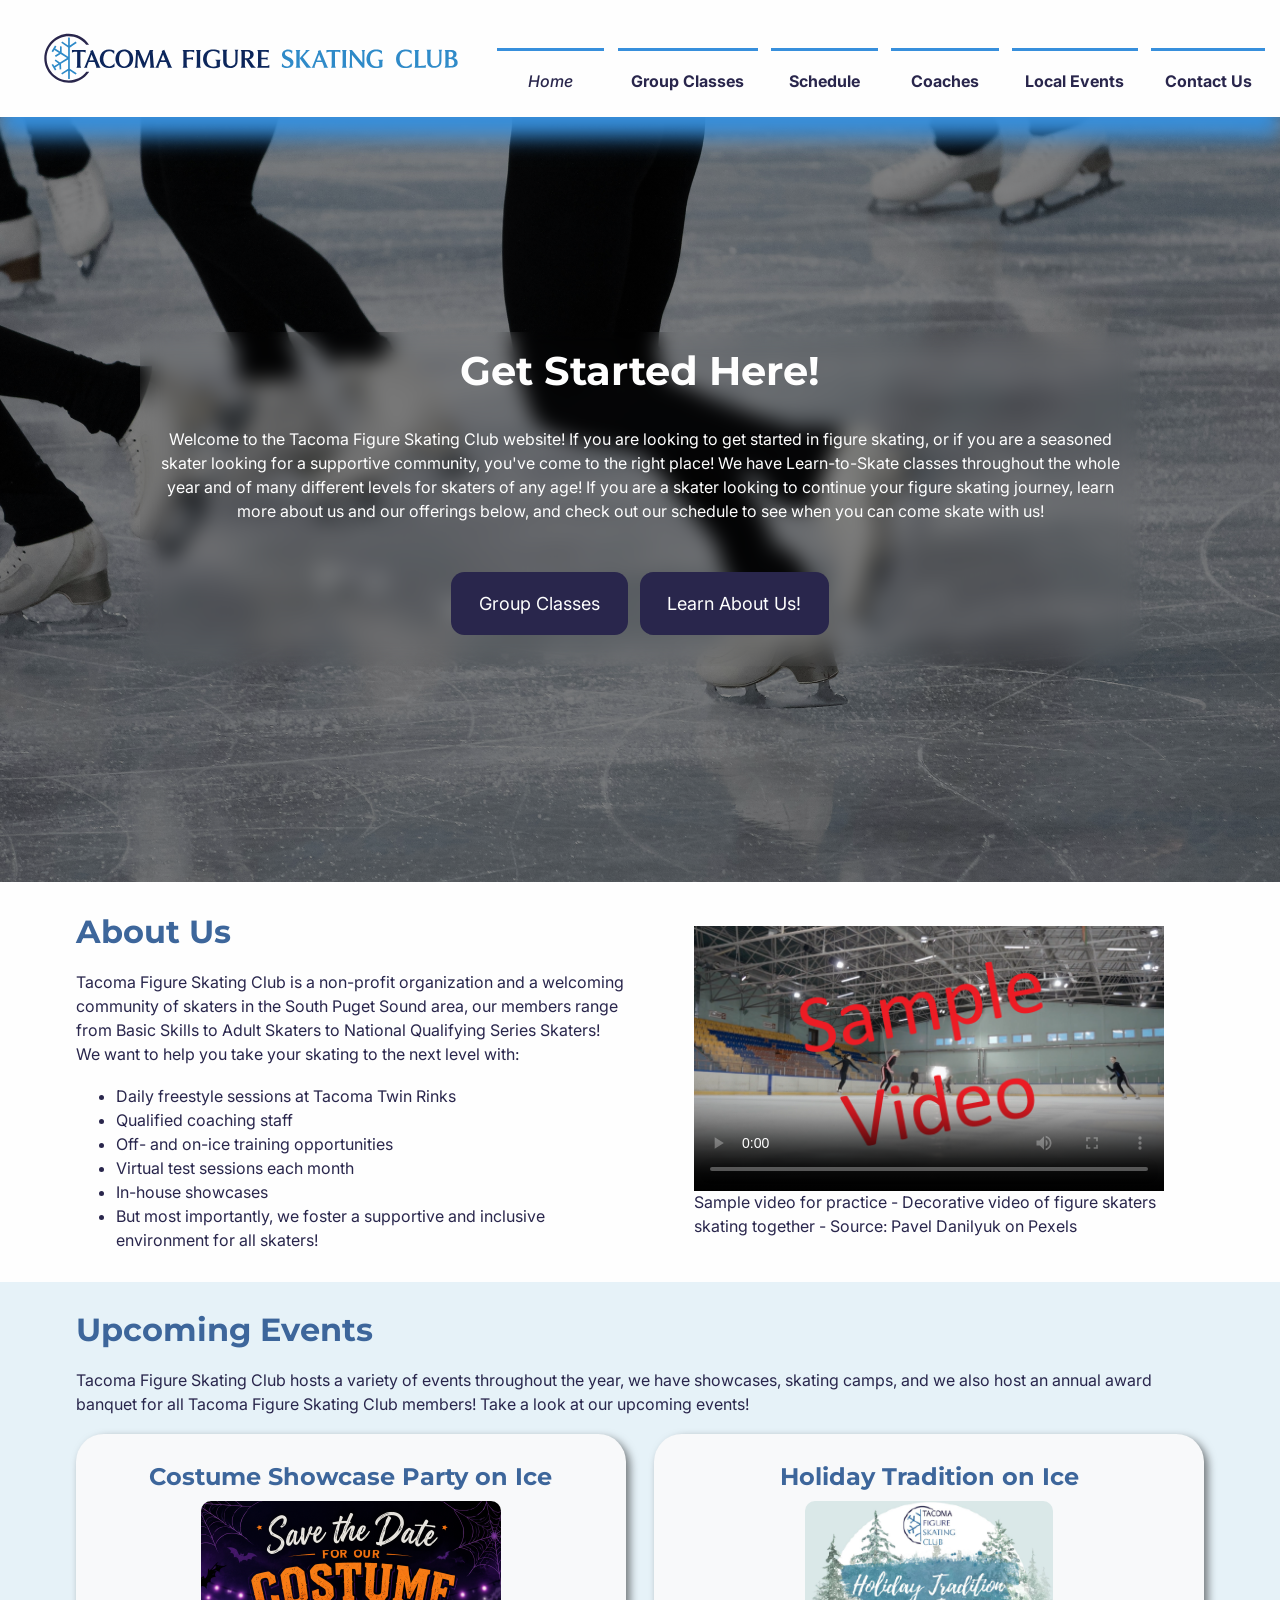
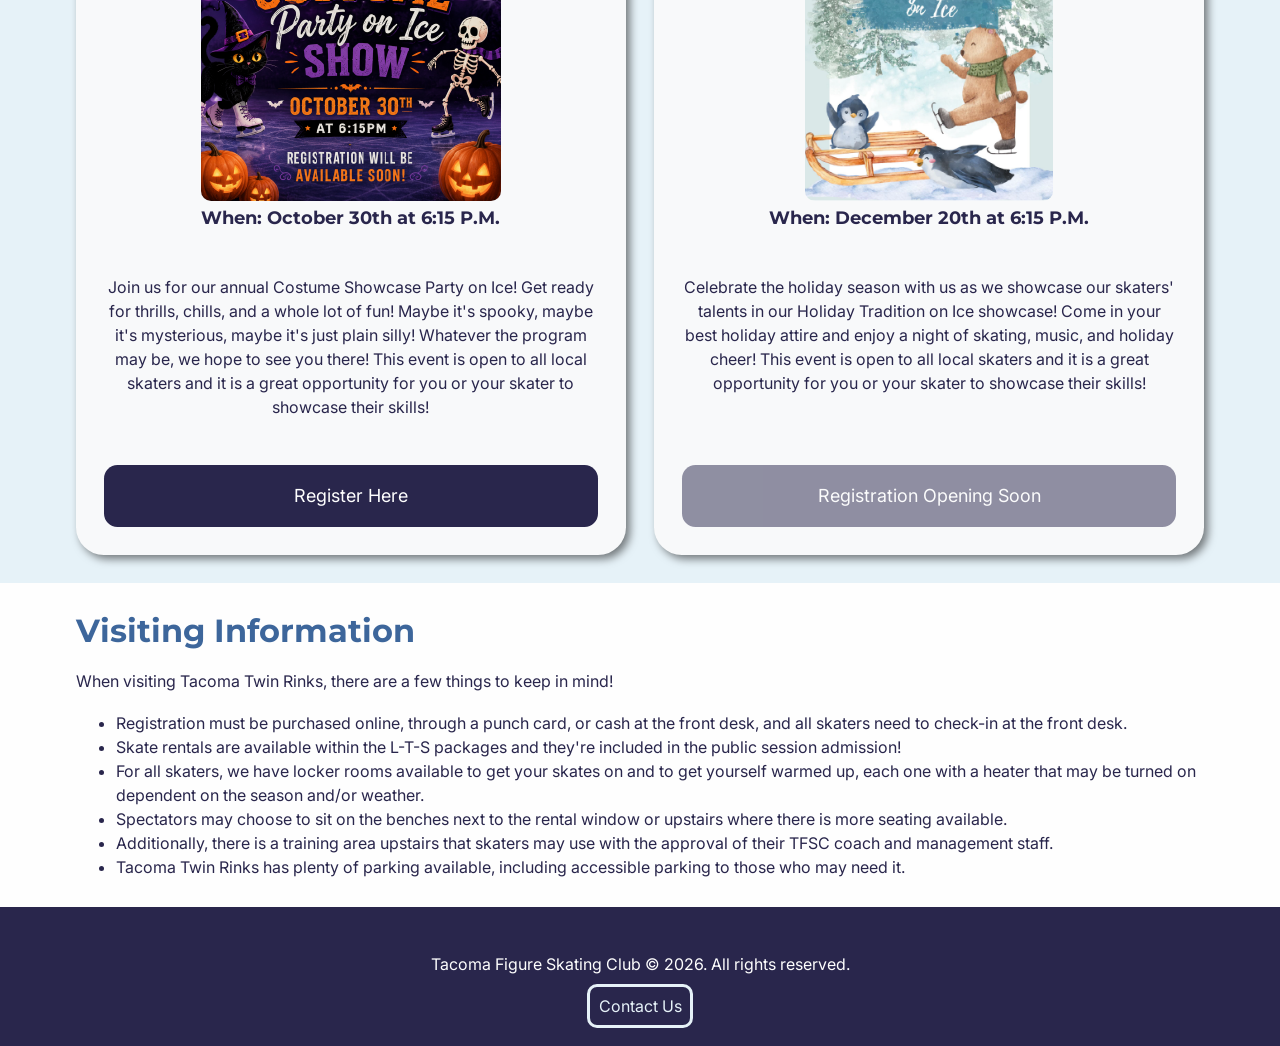
==== index.html @ b656f78d "Responsive Typography/Spacing Overhaul Responsive typography and spacing overhaul  - redid spacing s" ====
<!DOCTYPE html>
<html lang="en">
    <head>
        <meta charset="UTF-8">
        <meta name="viewport" content="width=device-width, initial-scale=1.0">
        <title>Tacoma Figure Skating Club | Home</title>
        <link rel="stylesheet" href="styles.css">
    </head>
    <body>
        <header>
            <div id="logo"></div>
            <h1 class="visually-hidden">Tacoma Figure Skating Club</h1>
            <nav>
                <h2 class="visually-hidden">Main Navigation</h2>
                <input type="checkbox" id="menu-toggle">
                <label for="menu-toggle"><span></span></label>
                <ul>
                    <li><a href="index.html" class="current-page">Home</a></li>
                    <li><a href="group-classes.html">Group Classes</a></li>
                    <li><a href="#schedule">Schedule</a></li>
                    <li><a href="coaches.html">Coaches</a></li>
                    <li><a href="local-events.html">Local Events</a></li>
                    <li><a href="contact.html">Contact Us</a></li>
                </ul>
            </nav>
        </header>
        <main>
            <section class="hero">
                <!--    Hero Image sourced from Unsplash https://unsplash.com/photos/a-group-of-people-skating-on-an-ice-rink-923mxIxfbns  
                        Background image, no details within, works across different viewport widths          -->
                <div class="hero-text text-center wrapper blur center-content">
                    <h2>Get Started Here!</h2>
                    <p>
                        Welcome to the Tacoma Figure Skating Club website! If you are looking to get started in figure skating, or if you are a seasoned skater looking 
                        for a supportive community, you've come to the right place! We have Learn-to-Skate classes throughout the whole year and of many different levels
                        for skaters of any age! If you are a skater looking to continue your figure skating journey, learn more about us and our offerings below, and check 
                        out our schedule to see when you can come skate with us!
                    </p>
                    <p>
                        <a href="group-classes.html" class="button">Group Classes</a>
                        &nbsp;
                        <a href="#about" class="button">Learn About Us!</a>
                    </p>
                </div>
            </section>
            <section id="about">
                <div class="wrapper column-content">
                    <div>
                        <h2>About Us</h2>
                        <p>
                            Tacoma Figure Skating Club is a non-profit organization and a welcoming community of skaters in the South Puget Sound area, our members range from 
                            Basic Skills to Adult Skaters to National Qualifying Series Skaters! We want to help you take your skating to the next level with:
                        </p>
                        <ul>
                            <li>Daily freestyle sessions at Tacoma Twin Rinks</li>
                            <li>Qualified coaching staff</li>
                            <li>Off- and on-ice training opportunities</li>
                            <li>Virtual test sessions each month</li>
                            <li>In-house showcases</li> 
                            <li>But most importantly, we foster a supportive and inclusive environment for all skaters!</li>
                        </ul>
                    </div>
                    <div>
                        <figure>
                            <video controls loop
                            loading="lazy"
                            preload="metadata"
                            height="auto"
                            width="600"
                            poster="images/sample-video-poster.jpg"
                            title="Decorative Video of Figure Skaters">
                            <source src="https://www.pexels.com/download/video/6539135/">
                            <p>
                                Your browser doesn't support this video. Here is a <a href="https://www.pexels.com/download/video/6539135/">link to the video</a> instead.
                            </p>
                            </video>
                            <figcaption>Sample video for practice - Decorative video of figure skaters skating together - 
                                Source: <a href="https://www.pexels.com/video/people-ice-skating-6539135/">Pavel Danilyuk on Pexels </a></figcaption>
                        </figure>
                        
                    </div>
                </div>
            </section>
            <section id="upcoming-events">
                <div class="wrapper">
                    <h2>Upcoming Events</h2>
                    <p>
                        Tacoma Figure Skating Club hosts a variety of events throughout the year, we have showcases, skating camps, and we also host an 
                        annual award banquet for all Tacoma Figure Skating Club members! Take a look at our upcoming events!
                    <p>
                    <div class="card-container">
                        <section class="card">
                            <div class="card-header">
                                <h3>Costume Showcase Party on Ice</h3>
                                <!--    Poster sourced from Figure Skating Club Director    -->
                                <img src="images/rink-event-posters/costume-party-poster@2x.webp"
                                srcset="images/rink-event-posters/costume-party-poster@1x.webp 1x, 
                                        images/rink-event-posters/costume-party-poster@2x.webp 2x, 
                                        images/rink-event-posters/costume-party-poster@3x.webp 3x" 
                                alt="Poster for the Costume Showcase Party on Ice Event">
                                <h4>When: October 30th at 6:15 P.M.</h4>
                            </div>
                            <div class="description">
                                <p>
                                    Join us for our annual Costume Showcase Party on Ice! Get ready for thrills, chills, and a whole lot of fun! Maybe it's 
                                    spooky, maybe it's mysterious, maybe it's just plain silly! Whatever the program may be, we hope to see you there!
                                    This event is open to all local skaters and it is a great opportunity for you or your skater to showcase their skills! 
                                </p>
                            </div>
                            <div class="card-button">
                                <a class="button" href="#">Register Here</a>
                            </div>
                        </section>
                        <section class="card">
                            <div class="card-header">
                                <h3>Holiday Tradition on Ice</h3>
                                <!--    Poster sourced from Figure Skating Club Director    -->
                                <img src="images/rink-event-posters/holiday-on-ice-show@2x.webp"
                                srcset="images/rink-event-posters/holiday-on-ice-show@1x.webp 1x, 
                                        images/rink-event-posters/holiday-on-ice-show@2x.webp 2x, 
                                        images/rink-event-posters/holiday-on-ice-show@3x.webp 3x"
                                alt="Poster for the Holiday Tradition on Ice Event">
                                <h4>When: December 20th at 6:15 P.M.</h4>
                            </div>
                            <div class="description">
                                <p>
                                    Celebrate the holiday season with us as we showcase our skaters' talents in our Holiday Tradition on Ice showcase! Come 
                                    in your best holiday attire and enjoy a night of skating, music, and holiday cheer! This event is open to all local skaters 
                                    and it is a great opportunity for you or your skater to showcase their skills! 
                                </p>
                            </div>
                            <div class="card-button">
                                <a class="button inactive-button" href="#">Registration Opening Soon</a>
                            </div>
                        </section>
                    </div>
                </div>
            </section>
            <section id="visiting information">
                <!--div class="column-content"-->
                    <div id="visit-info" class="wrapper" >
                        <h2>Visiting Information</h2>
                        <p>
                            When visiting Tacoma Twin Rinks, there are a few things to keep in mind!      
                        </p>
                        <ul>
                            <li>Registration must be purchased online, through a punch card, or cash at the front desk, and all skaters need to check-in at the front desk.</li>
                            <li>Skate rentals are available within the L-T-S packages and they're included in the public session admission!</li>
                            <li>For all skaters, we have locker rooms available to get your skates on and to get yourself warmed up, each one with a heater that may 
                                be turned on dependent on the season and/or weather.</li>
                            <li>Spectators may choose to sit on the benches next to the rental window or upstairs where there is more seating available.</li>
                            <li>Additionally, there is a training area upstairs that skaters may use with the approval of their TFSC coach and management staff.</li>
                            <li>Tacoma Twin Rinks has plenty of parking available, including accessible parking to those who may need it.</li>
                        </ul>
                    </div>
                    <!--div id="visit-images" class="wrapper">
                        PENDING IMPLEMENTATION
                    </div>
                </div-->
            </section>
        </main>
        <footer class="text-center">
            <p>Tacoma Figure Skating Club &copy; 2026. All rights reserved.</p>
            <a href="contact.html">Contact Us</a>
        </footer>
    </body>
</html>
---- styles.css ----
/* Layer structure  */

@layer reset, base, layout, components, utilities, states, overrides, queries;

/* Import Google Fonts */

@import url('https://fonts.googleapis.com/css2?family=Inter:ital,opsz,wght@0,14..32,100..900;1,14..32,100..900&family=Montserrat:ital,wght@0,100..900;1,100..900&family=Open+Sans:ital,wght@0,300..800;1,300..800&display=swap');

@layer reset {
  *,
  *::before,
  *::after {
    box-sizing: border-box;
  }
  body {
    margin: 0;
  }
  ul, li {
    margin: 0;
  }
}

/* For element defaults and global rhythm */
@layer base {
  :root {

    /* Color variables */
    --color-important: #378FDC;
    --color-heading: #3d669b;
    --color-primary: #29264c;
    --color-card: #F8F9FA;
    --color-surface: #FEFEFE;
    --color-surface2: #E6F2F8;
    --color-contrast: #A13131;

    /* Spacing Scale - decided via browser inspection */
    --space-1: clamp(0.25rem, 0.2rem + 0.1vw, 0.375rem);
    --space-2: clamp(0.5rem, 0.4rem + 0.2vw, 0.75rem);
    --space-3: clamp(0.75rem, 0.6rem + 0.3vw, 1rem);
    --space-4-base: clamp(1rem, 0.8rem + 0.4vw, 1.5rem);
    --space-6: clamp(1.5rem, 1.1rem + 0.8vw, 2rem);
    --space-8: clamp(2rem, 1.5rem + 1vw, 3rem);
    --space-12: clamp(3rem, 2rem + 2vw, 4rem);
    --space-16: clamp(4rem, 3rem + 3vw, 6rem);

    /* Line height/length variables */

    --lineHeight-heading: 1.25;
    --lineHeight-base: 1.5;

    /* Font Stacks */
    --font-body: 'Inter', 'Open Sans', 'Arial', sans-serif;
    --font-heading: 'Montserrat', 'Helvetica', 'Arial', sans-serif;

    /* Type Scale - decided via browser inspection */
    --text-xs: clamp(0.75rem, 0.72rem + 0.1vw, 0.875rem);
    --text-sm: clamp(0.875, 0.84rem + 0.15vw, 1rem);
    --text-md-base: clamp(1rem, 0.95rem + 0.25vw, 1.125rem);
    --text-lg: clamp(1.125rem, 1rem + 0.5vw, 1.375rem);
    --text-xl: clamp(1.25rem, 1rem + 0.8vw, 1.5rem);
    --text-2xl: clamp(1.5rem, 1.2rem + 1.3vw, 2rem);
    --text-3xl: clamp(1.75rem, 1.4rem + 1.5vw, 2.5rem);
  }
  html {
    min-width: 400px;
  }
  body {
    background-color: paleturquoise; /* Color to check for improper spacing in main */
    font-family: var(--font-body);
    line-height: var(--lineHeight-base);
    color: var(--color-primary);
  }

  /* Heading Styles */
  h2 {
    font-size: var(--text-2xl);
  }
  h3 {
    font-size: var(--text-xl);
  }
  h4 {
    font-size: var(--text-md-base);
  }
  h2, h3 {
    color: var(--color-heading);
  }
  h2, h3, h4 {
    font-family: var(--font-heading);
    line-height: var(--lineHeight-heading);
    margin: 0;
  }
  p {
    margin-block: var(--space-4-base);
  }

  nav ul {
    list-style: none;
    padding: 0;
    margin: 0;
  }
  a {
    text-decoration: none;
    color: var(--color-primary);
  }
  footer {
    padding: var(--space-6);
    background-color: var(--color-primary);
    color: var(--color-surface);
  }
  img,
  svg,
  video {
    max-width: 100%;
    display: block;
    box-sizing: border-box;
    height: auto;
  }
  video {
    margin-inline: auto;
  }
  img {
    border-radius: 10px;
  }
}

/* For page-level structure, layout, composition, and major regions */
@layer layout {
  header {
    display: flex;
    justify-content: space-between;
    align-items: center;
    background-color: var(--color-surface);
    position: relative;
  }
  nav {
    container-name: nav-container;
    container-type: inline-size;
  }
  main > section {
    padding: var(--space-6);
    background-color: var(--color-surface2);
  }
  main > section:nth-child(even) {
    background-color: var(--color-surface);
  }
  .wrapper {
    inline-size: min(100% - 2rem, 72rem);
    margin-inline: auto;
  }
  .card-container {
    display: grid;
    grid-template-columns: repeat(auto-fit, minmax(min(100%, 22rem), 1fr));
    gap: var(--space-6);
  }
}

/* For reusable interface/content patterns (buttons, cards, callouts, forms) */
@layer components {
  /* Logo component */
  #logo {
    background-image: url('images/logo/TacomaFSC_logo_Default\ Logo.svg');
    background-repeat: no-repeat; 
    background-position: left;
    background-size: contain;
    margin-inline-start: var(--space-4-base);
    min-width: 35vw;
    min-height: 13vh;
  }

  /* Nav Hamburger Styles */
  nav {
    width: 100%;
    text-align: right;
  }
  nav ul {
    position: absolute;
    top: 100%;
    right: 0;
    overflow: hidden;
    text-align: center;
    max-height: 0;
    width: 100%;
    background-color: var(--color-surface2);
    transition: max-height .5s ease;
    z-index: 2;
    border-bottom: 1px solid var(--color-important);
  }
  nav li a {
    display: block;
    font-size: var(--text-sm);
    padding: var(--space-4-base) var(--space-3);
    font-weight: bolder;
    color: var(--color-primary);
    transition: background-color .3s ease-in;
    border-top: 3px solid var(--color-important);
  }
  nav ul:last-child, header {
    box-shadow: 0 20px 20px 0px var(--color-important);
  }
  nav label {
    cursor: pointer;
    display: inline-block;
    padding: var(--space-4-base);
    user-select: none;
  }
  nav label span {
    background-color: var(--color-primary);
    margin-inline-end: var(--space-2);
    display: block;
    height: .2rem;
    position: relative;
    transition: background-color .3s ease-out;
    width: var(--space-8);
  }
  nav label span:before, 
  nav label span:after {
    background-color: var(--color-primary);
    content: '';
    display: block;
    position: absolute;
    transition: all .2s ease-out;
    height: 100%;
    width: 100%;
  }
  nav label span:before {
    top: var(--space-2);
  }
  nav label span:after {
    top: -.5rem;
  }
  nav input {
    display: none;
  }
  nav input:checked ~ ul {
    max-height: 500px;
  }
  nav input:checked ~ label span {
    background: transparent;
  }
  nav input:checked ~ label span:before {
    transform: rotate(-45deg);
  }
  nav input:checked ~ label span:after {
    transform: rotate(45deg);
  }
  nav input:checked ~ label:not(.steps) span:before, 
  nav input:checked ~ label:not(.steps) span:after {
    top: 0;
  } 

  /* Button Styles */
  button, .button {
    background-color: var(--color-primary);
    font-size: var(--text-md-base);
    border: none;
    color: var(--color-surface);
    padding: var(--space-4-base) var(--space-6);
    border-radius: var(--space-3);
    cursor: pointer;
    white-space: nowrap;
    display: block;
    justify-self: center;
  }
  footer a {
    color: var(--color-surface2);
    padding: var(--space-2);
    border: 3px solid var(--color-surface2);
    border-radius: 10px;
  }


  /* Hero Styles */
  .hero {
    background: linear-gradient(var(--color-important), rgba(0, 0, 0, 0.5) 0%), url("images/hero-image/hero-image-2560px.png");
    background-repeat: no-repeat;
    background-position: center;
    background-size: cover;
    height: clamp(40vh, 85vh, 90vh);
    display: grid;
    place-items: center;
    overflow: hidden;
    color: var(--color-surface);
  }
  .hero-text {
    display: grid;
    gap: var(--space-3);
    padding: var(--space-3);
    max-inline-size: 100ch;
  }
  .hero-text h2 {
    color: var(--color-surface);
    font-size: var(--text-3xl);
  }
  .hero .button {
    display: inline-block;
  }

  /* Card styles */
  .card {
    background-color: var(--color-card);
    border-radius: var(--space-6);
    padding: var(--space-6);
    box-shadow: rgba(0, 0, 0, 0.5) 4px 4px 8px;
    text-align: center;
    display: grid;
    grid-template-rows: subgrid;
    grid-row: span 3;
  }
  .card img {
    max-height: 300px;
    margin-block-start: var(--space-2);
    display: inline-block;
  }

  /* Table Styles */
  .table-container {
    overflow-x: auto;
  }
  table, th, td {
    border: 1px solid var(--color-important);
    border-collapse: collapse;
    margin: var(--space-6) auto;
    table-layout: fixed;
    text-align: center;
  }
  th, td {
    padding: var(--space-3) 
  }
  thead th, thead td,
  tr:nth-child(even) {
    background-color: var(--color-card);
  }
  tr:nth-child(odd) {
    background-color: var(--color-surface);
  }
  

  /* Form Styles */
  label {
    display: block;
  }
  input[type=text],
  input[type=email],
  textarea {
    margin-block-start: var(--space-2);
    box-sizing: border-box;
    padding: var(--space-3);
    width: 100%;
    border: 2px solid var(--color-important)
  }
  input[type=submit] {
    display: block;
    justify-self: center;
  }
}

/* For small, single-purpose adjustments */
@layer utilities {
  .visually-hidden {
    position: absolute;
    inline-size: 1px;
    block-size: 1px;
    overflow: hidden;
    clip: rect(0 0 0 0);
    white-space: nowrap;
    clip-path: inset(50%);
  }
  .text-center {
    text-align: center;
  }
  .blur {
    backdrop-filter: blur(10px);
    border-radius: 20px;
  }
  /* Modification Class to Shorten Hero */
  .bannerModification {
    height: 20vh;
  }
  .column-content {
    display: grid;
    grid-template-columns: repeat(auto-fit, minmax(min(100%, 25rem), 1fr));
    gap: var(--space-6);
    place-items: center;
  }
}

/* For state interactions, validation, or current-location styling */
@layer states {
  /* Animations, transitions, transformations */
  .card {
    transition: transform 0.5s, box-shadow 0.5s ease-in-out;
  }
  .card:hover {
    transform: translate(-2px, -6px);
    box-shadow: rgba(0, 0, 0, 0.5) 4px 6px 10px;
  }
  a:hover,
  button,
  .button {
    transition: background-color 0.3s, color 0.3s ease-in-out;
  }
  /* State interactions */
  a:hover, 
  button:hover,
  .button:hover {
    background-color: var(--color-important);
    color: var(--color-surface);
  }
  nav a:hover, 
  nav input:hover {
    background-color: var(--color-primary);
    color: var(--color-surface);
  }
  .current-page {
    font-style: italic;
    font-weight: 500;
  }
  a:focus-visible, 
  button:focus-visible,
  input:focus-visible,
  textarea:focus-visible {
    outline: 5px dashed var(--color-contrast);
    outline-offset: 3px;
    box-shadow: 0 0 0 5px var(--color-surface);
  }
}

/* For intentional overrides that are intentional, layer should be minimal */
@layer overrides {
  .inactive-button {
    cursor: default;
    opacity: 0.5;
    pointer-events: none;
  }
}

@layer queries {
  /* Container queries */ 
  @container nav-container (width > 50rem) {
    /* Styles to expand navigation */
    nav label span, 
    nav input {
      display: none;
    }
    nav ul {
      overflow: visible;
      position: absolute;
      display: grid;
      grid-template-columns: 1fr 1fr 1fr 1fr 1fr 1fr;
      gap: var(--space-3);
      top: 25%;
      right: 15px;
      align-items: center;
      max-width: 60vw;
      border-bottom: none;
    }
    nav li a {
      justify-content: center;
      white-space: nowrap;
    }
  } 
  
  /* Media query for tablet ~ 768px */
  @media screen and (min-width: 48rem) {
    @layer base {
      .wrapper {
        inline-size: min(100% - 4rem, 80rem);
      }
    }
    @layer components {
      #logo {
        background-image: url('images/logo/TacomaFSC_logo_Extended\ Logo.svg');
      }
    }
    @layer utilities {

    }
    @layer states {
      
    }
    @layer overrides {

    }
  }

  /* Media query for laptop sizes ~ 1024px */
  @media screen and (min-width: 64rem) {
    @layer base {
      .wrapper {
        inline-size: min(100% - 6rem, 90rem);
      }
    }
    @layer components {
      #logo {
        background-image: url('images/logo/TacomaFSC_logo_Logo\ Banner.svg');
        margin-inline-start: var(--space-6);
      }
    }
    @layer utilities {

    }
    @layer states {

    }
    @layer overrides {
      #schedule div > p {
        display: none;
      }
    }
  }

  /* Media query for wide desktop sizes ~ 1440px */
  @media screen and (min-width: 90rem) {
    @layer base {

    }
    @layer components { 
      @supports not (container-type: inline-size) {
        /* Styles to expand navigation */
        nav label span, 
        nav input {
          display: none;
        }
        nav ul {
          overflow: visible;
          position: absolute;
          display: grid;
          grid-template-columns: 1fr 1fr 1fr 1fr 1fr 1fr;
          gap: 1em;
          top: 25%;
          right: 15px;
          align-items: center;
          max-width: 60vw;
          border-bottom: none;
        }
        nav li a {
          justify-content: center;
          white-space: nowrap;
        }
      }
    }
    @layer utilities {

    }
    @layer states {

    }
    @layer overrides {

    }
  }

  /* Media query for reduced motion preference */
  @media (prefers-reduced-motion: reduce) {
    *,
    *::before,
    *::after {
      animation-duration: .01ms;
      transition-duration: .01ms;
      scroll-behavior: auto;
    }
  }
  /* Media query for print styles */
  @media print {
    @layer base {
      nav, button, .button {
        display: none;
      }
      html, body {
        transform-origin: top left;
        zoom: 80%;
        width: 100%;
        font-size: 10pt;
      }
    }
    @layer components {
      #logo {
        background-image: url('images/logo/TacomaFSC_logo_Extended\ Logo.svg');
        print-color-adjust: exact;
        -webkit-print-color-adjust: exact;
      }
      .hero,
      .hero-text > * {
        height: auto;
        color: var(--color-primary);
      }
      .card {
        box-shadow: none;
        border: 1px solid var(--color-primary);
      }
    }
    @layer utilities {
      .no-print {
        display: none;
      }
      .landscape {
        page: A4 landscape;
      }
    }
    @layer states {

    }
    @layer overrides {
      #schedule div > p {
        display: none;
      }
    }
  }
}
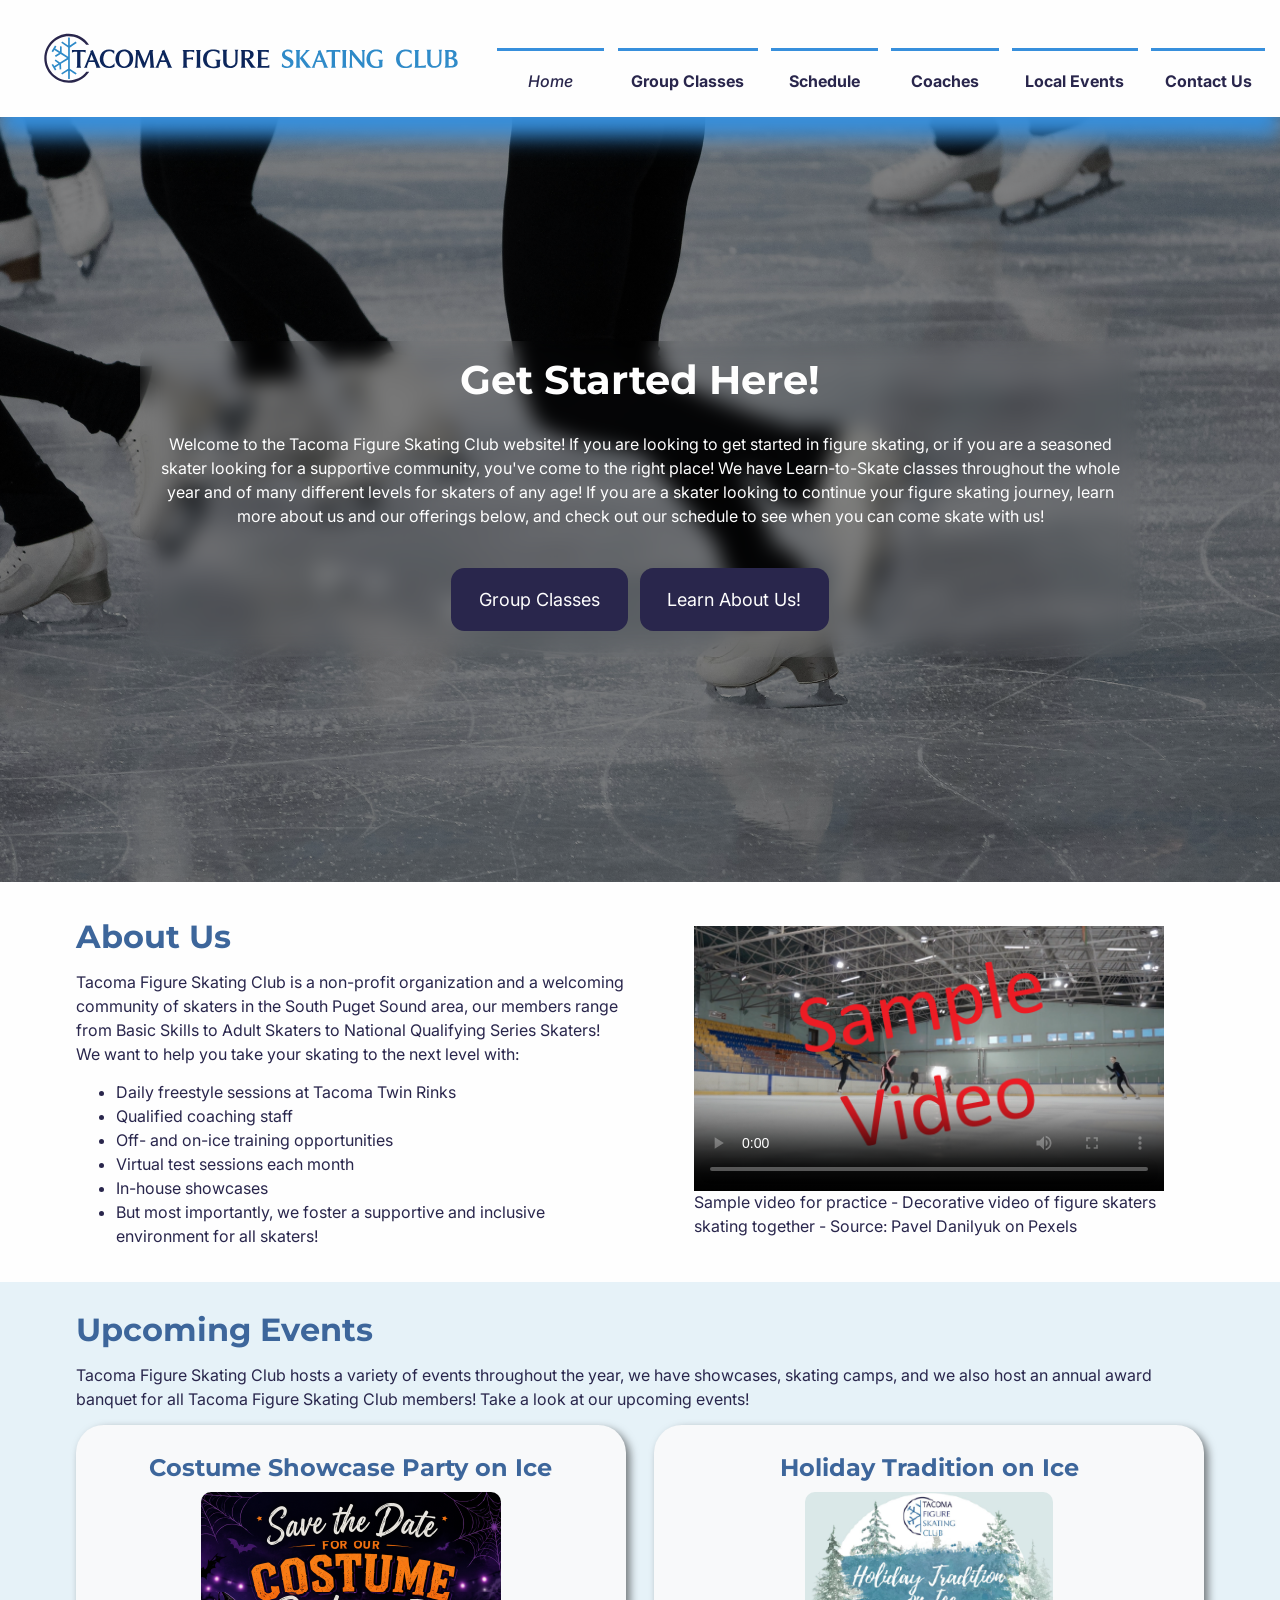
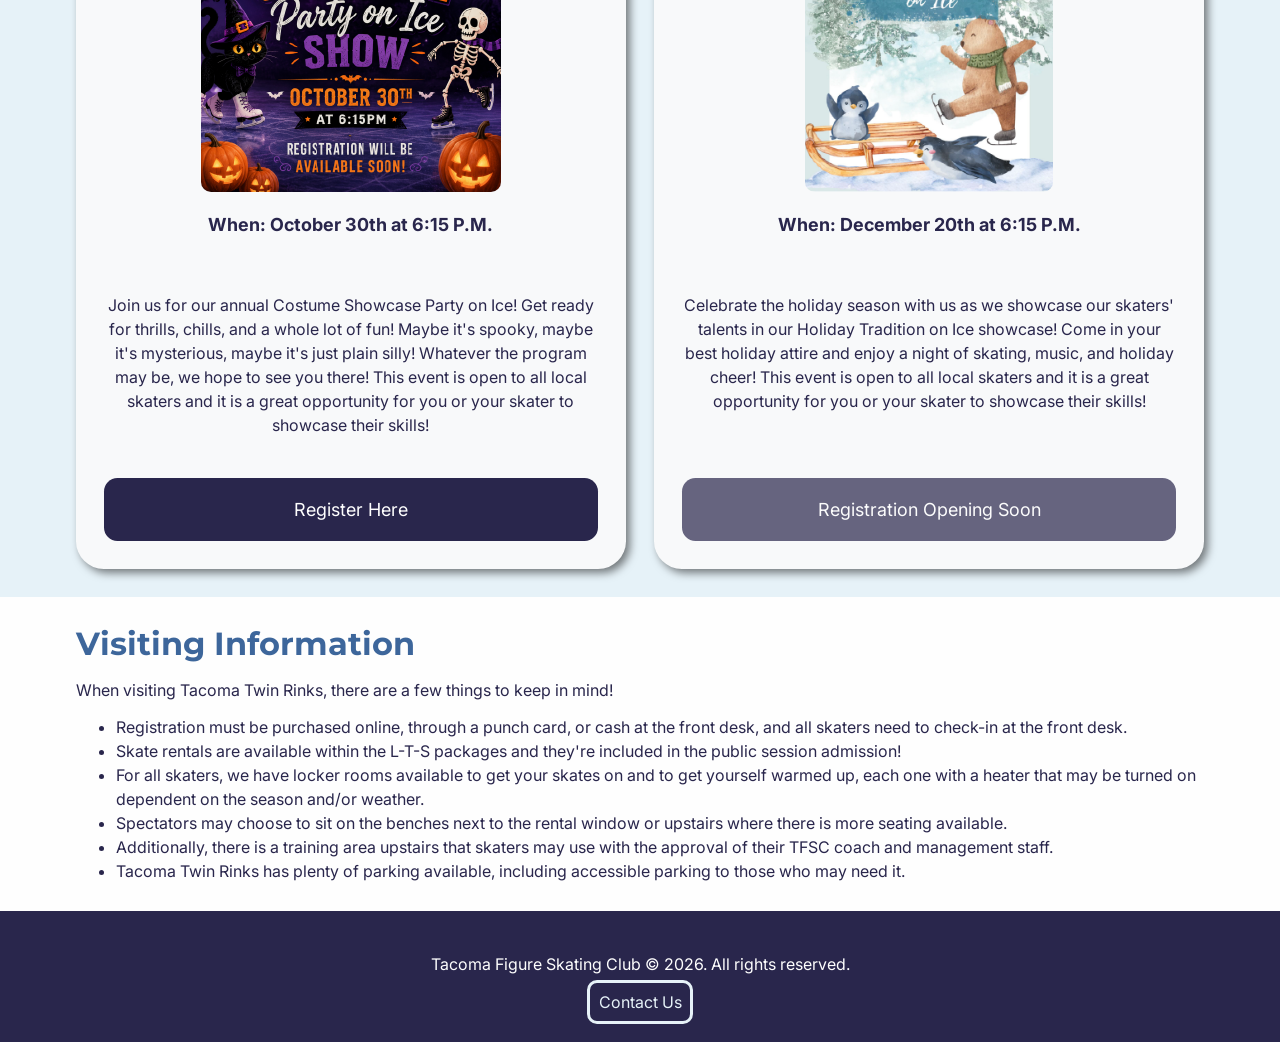
==== commit 8d30a257: "Refactoring nav label and updating accessibility check Refactoring the nav label to be readable by s" ====
--- a/index.html
+++ b/index.html
@@ -13,11 +13,15 @@
             <nav>
                 <h2 class="visually-hidden">Main Navigation</h2>
                 <input type="checkbox" id="menu-toggle">
-                <label for="menu-toggle"><span></span></label>
+                <label for="menu-toggle">
+                    <span></span>
+                    <!-- Added in to allow screen readers to read the label, if needed -->
+                    <span class="visually-hidden">Navigation Menu Toggle</span>
+                </label>
                 <ul>
                     <li><a href="index.html" class="current-page">Home</a></li>
                     <li><a href="group-classes.html">Group Classes</a></li>
-                    <li><a href="#schedule">Schedule</a></li>
+                    <li><a href="schedule.html">Schedule</a></li>
                     <li><a href="coaches.html">Coaches</a></li>
                     <li><a href="local-events.html">Local Events</a></li>
                     <li><a href="contact.html">Contact Us</a></li>
@@ -43,6 +47,7 @@
                     </p>
                 </div>
             </section>
+
             <section id="about">
                 <div class="wrapper column-content">
                     <div>
@@ -81,6 +86,7 @@
                     </div>
                 </div>
             </section>
+
             <section id="upcoming-events">
                 <div class="wrapper">
                     <h2>Upcoming Events</h2>
@@ -98,7 +104,7 @@
                                         images/rink-event-posters/costume-party-poster@2x.webp 2x, 
                                         images/rink-event-posters/costume-party-poster@3x.webp 3x" 
                                 alt="Poster for the Costume Showcase Party on Ice Event">
-                                <h4>When: October 30th at 6:15 P.M.</h4>
+                                <p class="emphasize">When: October 30th at 6:15 P.M.</p>
                             </div>
                             <div class="description">
                                 <p>
@@ -120,7 +126,7 @@
                                         images/rink-event-posters/holiday-on-ice-show@2x.webp 2x, 
                                         images/rink-event-posters/holiday-on-ice-show@3x.webp 3x"
                                 alt="Poster for the Holiday Tradition on Ice Event">
-                                <h4>When: December 20th at 6:15 P.M.</h4>
+                                <p class="emphasize">When: December 20th at 6:15 P.M.</p>
                             </div>
                             <div class="description">
                                 <p>
@@ -136,6 +142,7 @@
                     </div>
                 </div>
             </section>
+
             <section id="visiting information">
                 <!--div class="column-content"-->
                     <div id="visit-info" class="wrapper" >
--- a/styles.css
+++ b/styles.css
@@ -90,7 +90,7 @@
     margin: 0;
   }
   p {
-    margin-block: var(--space-4-base);
+    margin-block: var(--space-3);
   }
 
   nav ul {
@@ -382,6 +382,10 @@
     gap: var(--space-6);
     place-items: center;
   }
+  .emphasize {
+    font-weight: 700;
+    font-size: var(--text-md-base);
+  }
 }
 
 /* For state interactions, validation, or current-location styling */
@@ -418,7 +422,8 @@
   a:focus-visible, 
   button:focus-visible,
   input:focus-visible,
-  textarea:focus-visible {
+  textarea:focus-visible,
+  nav label:focus-visible {
     outline: 5px dashed var(--color-contrast);
     outline-offset: 3px;
     box-shadow: 0 0 0 5px var(--color-surface);
@@ -429,7 +434,7 @@
 @layer overrides {
   .inactive-button {
     cursor: default;
-    opacity: 0.5;
+    opacity: 0.7;
     pointer-events: none;
   }
 }
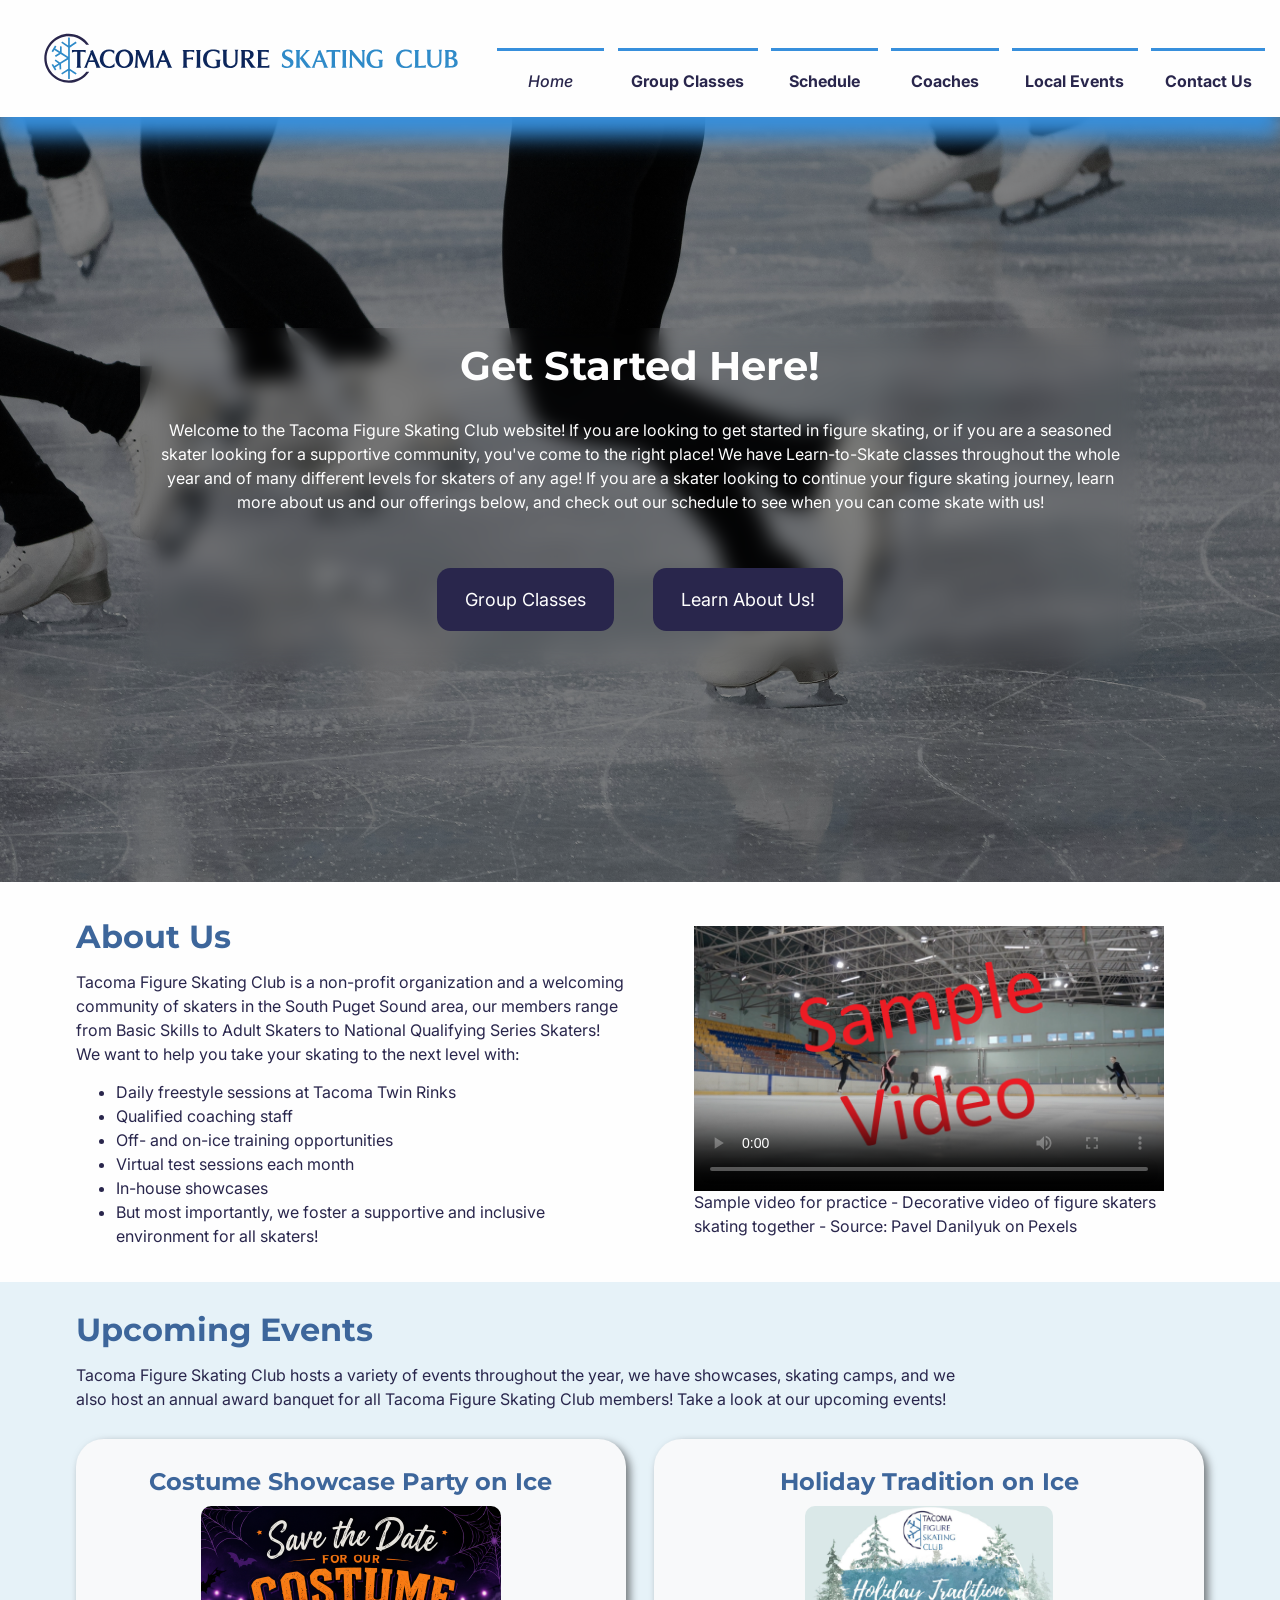
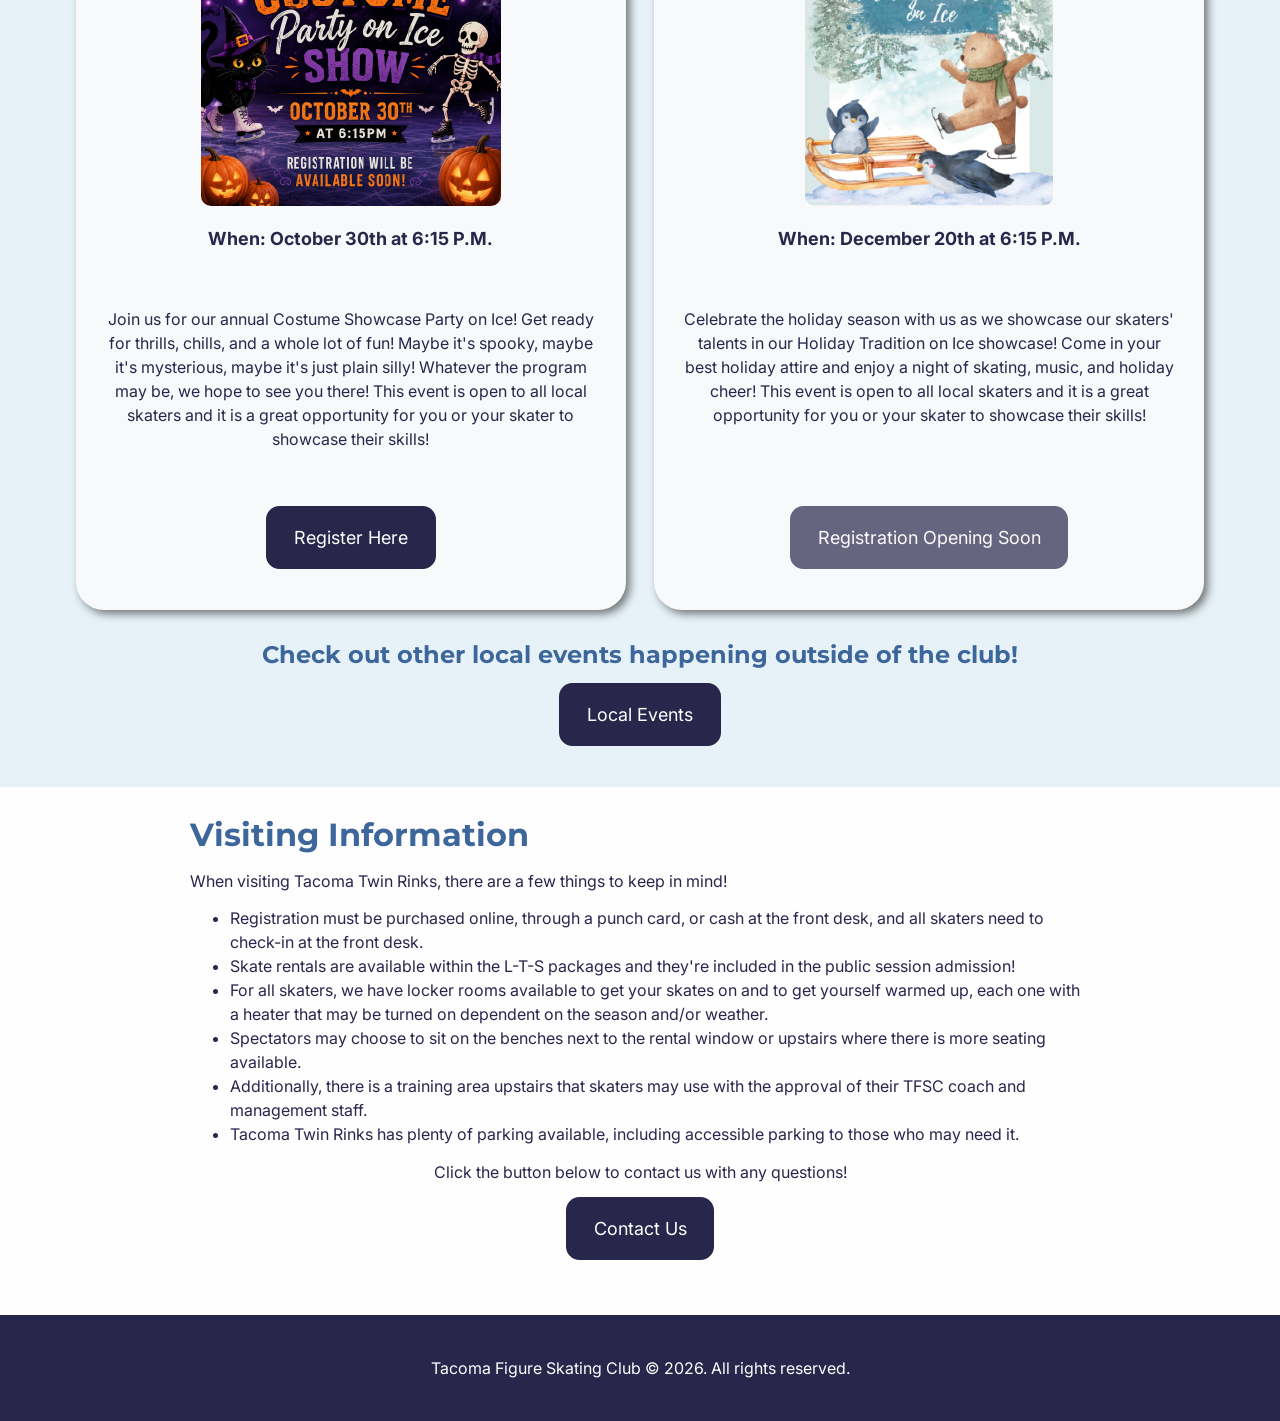
==== commit 96c5efd8: "Working through metadata inventory Working on creating a metadata inventory analyzing internal linki" ====
--- a/index.html
+++ b/index.html
@@ -86,14 +86,14 @@
                     </div>
                 </div>
             </section>
-
+            
             <section id="upcoming-events">
                 <div class="wrapper">
                     <h2>Upcoming Events</h2>
-                    <p>
+                    <p class="limit-width">
                         Tacoma Figure Skating Club hosts a variety of events throughout the year, we have showcases, skating camps, and we also host an 
                         annual award banquet for all Tacoma Figure Skating Club members! Take a look at our upcoming events!
-                    <p>
+                    </p>
                     <div class="card-container">
                         <section class="card">
                             <div class="card-header">
@@ -140,12 +140,16 @@
                             </div>
                         </section>
                     </div>
+                    <div class="text-center">
+                        <h3><br>Check out other local events happening outside of the club!</h3>
+                        <a href="local-events.html" class="button">Local Events</a>
+                    </div>
                 </div>
             </section>
 
-            <section id="visiting information">
-                <!--div class="column-content"-->
-                    <div id="visit-info" class="wrapper" >
+            <section id="visiting-information">
+                <!-- <div class="column-content"> -->
+                    <div id="visit-info" class="wrapper limit-width">
                         <h2>Visiting Information</h2>
                         <p>
                             When visiting Tacoma Twin Rinks, there are a few things to keep in mind!      
@@ -159,16 +163,22 @@
                             <li>Additionally, there is a training area upstairs that skaters may use with the approval of their TFSC coach and management staff.</li>
                             <li>Tacoma Twin Rinks has plenty of parking available, including accessible parking to those who may need it.</li>
                         </ul>
+                        <p class="text-center">
+                            Click the button below to contact us with any questions!<br>
+                            <a href="contact.html" class="button">Contact Us</a>
+                        </p>
                     </div>
-                    <!--div id="visit-images" class="wrapper">
+                    <!--
+                    <div id="visit-images" class="wrapper">
                         PENDING IMPLEMENTATION
                     </div>
-                </div-->
+                    
+                </div>
+                -->
             </section>
         </main>
         <footer class="text-center">
             <p>Tacoma Figure Skating Club &copy; 2026. All rights reserved.</p>
-            <a href="contact.html">Contact Us</a>
         </footer>
     </body>
 </html>
--- a/styles.css
+++ b/styles.css
@@ -23,7 +23,6 @@
 /* For element defaults and global rhythm */
 @layer base {
   :root {
-
     /* Color variables */
     --color-important: #378FDC;
     --color-heading: #3d669b;
@@ -151,6 +150,7 @@
     display: grid;
     grid-template-columns: repeat(auto-fit, minmax(min(100%, 22rem), 1fr));
     gap: var(--space-6);
+    margin-block-start: var(--space-6);
   }
 }
 
@@ -258,8 +258,9 @@
     border-radius: var(--space-3);
     cursor: pointer;
     white-space: nowrap;
-    display: block;
+    display: inline-block;
     justify-self: center;
+    margin: var(--space-3);
   }
   footer a {
     color: var(--color-surface2);
@@ -372,6 +373,9 @@
     backdrop-filter: blur(10px);
     border-radius: 20px;
   }
+  .limit-width {
+    max-inline-size: 90ch;
+  }
   /* Modification Class to Shorten Hero */
   .bannerModification {
     height: 20vh;
@@ -478,7 +482,9 @@
       }
     }
     @layer utilities {
-
+      .hide-on-desktop {
+        display: none;
+      }
     }
     @layer states {
       
@@ -508,9 +514,7 @@
 
     }
     @layer overrides {
-      #schedule div > p {
-        display: none;
-      }
+      
     }
   }
 
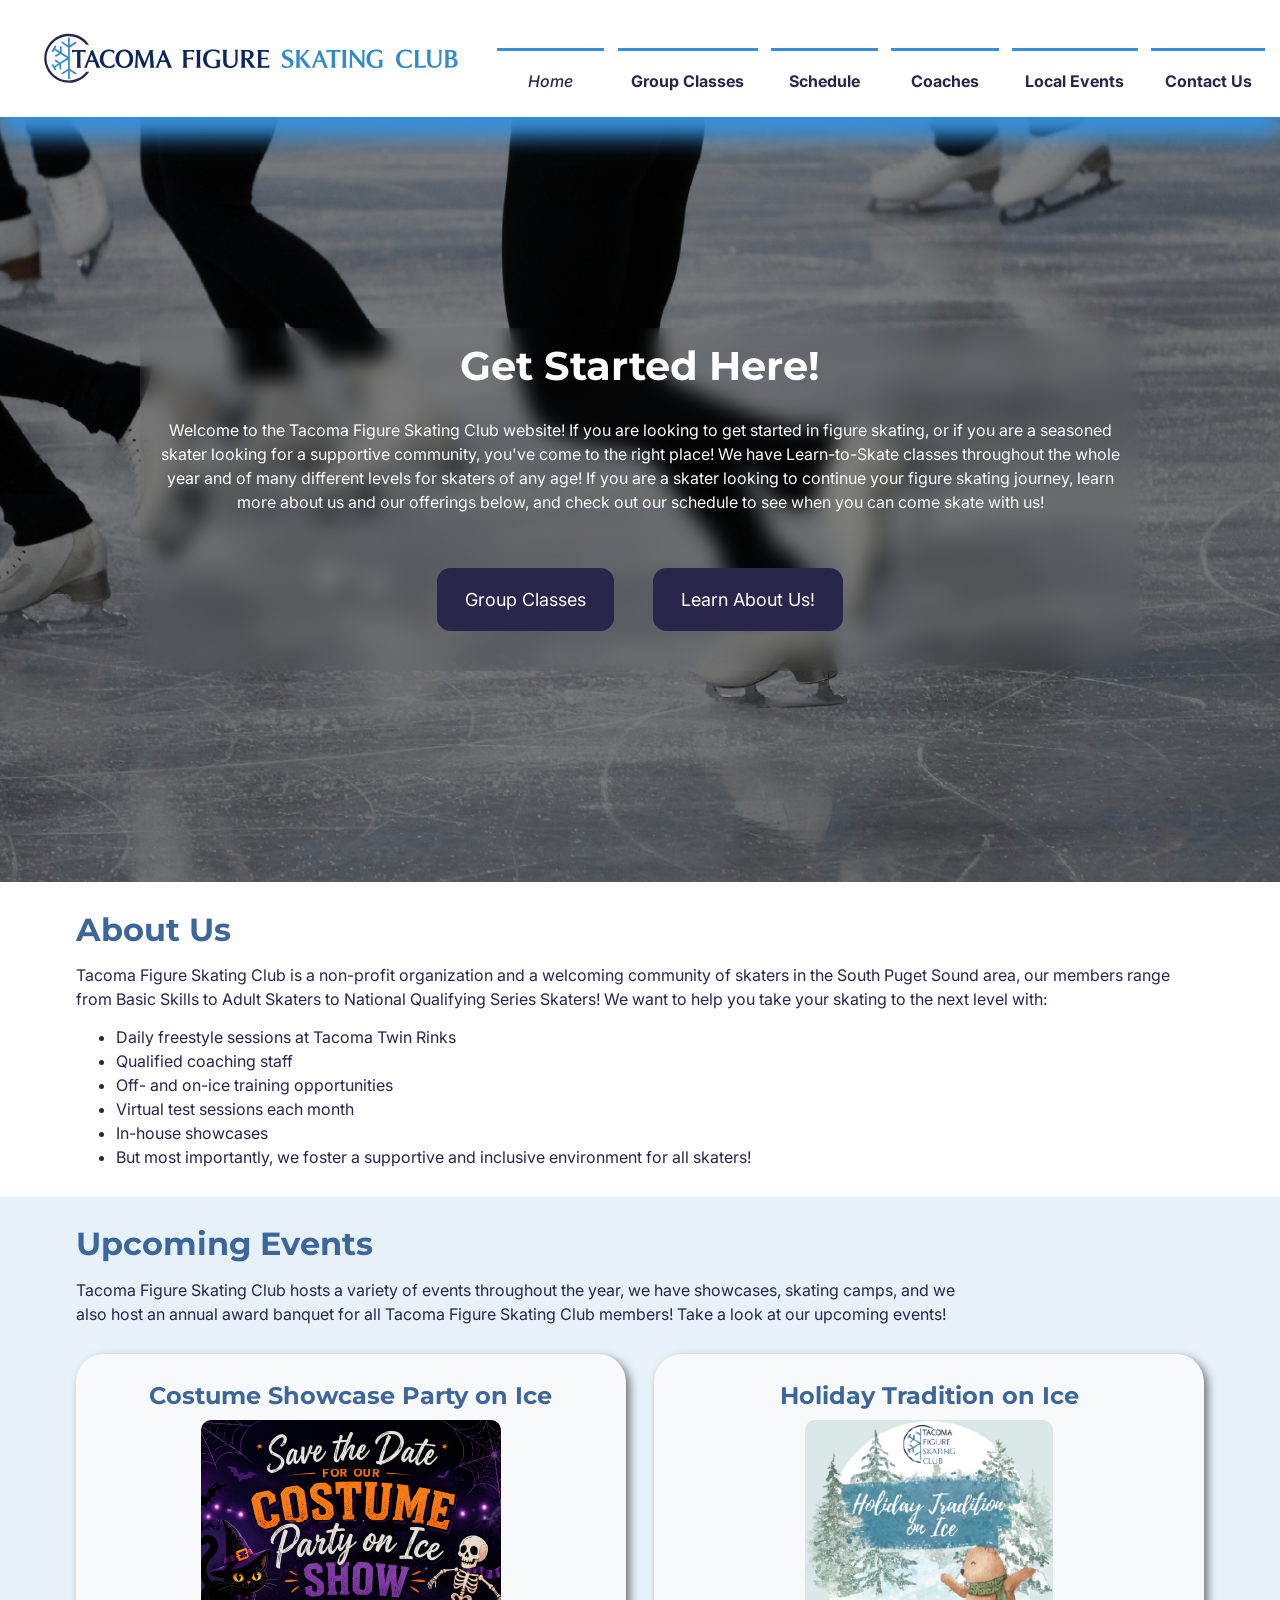
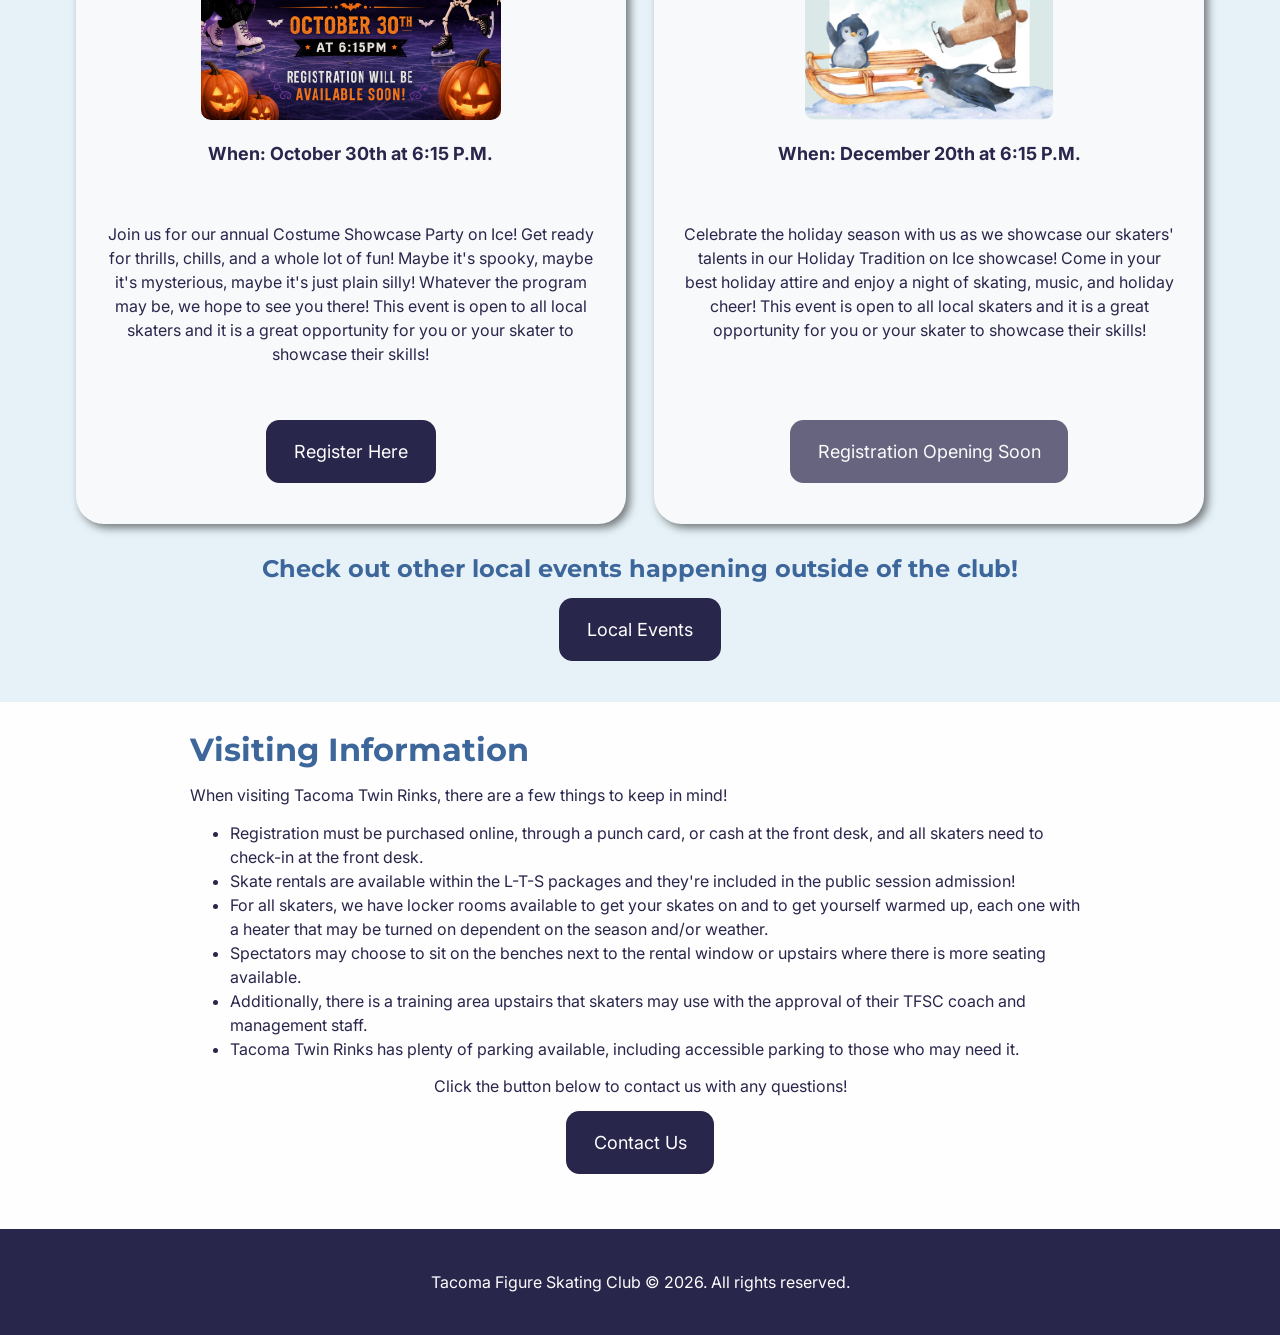
==== commit 54af5865: "First step of finalization First step of capstone finalization  - created capstone-release-plan - cr" ====
--- a/index.html
+++ b/index.html
@@ -3,8 +3,37 @@
     <head>
         <meta charset="UTF-8">
         <meta name="viewport" content="width=device-width, initial-scale=1.0">
-        <title>Tacoma Figure Skating Club | Home</title>
+        <title>Home | Tacoma Figure Skating Club</title>
+        <meta property="og:title" content="Home | Tacoma Figure Skating Club">
+        <meta name="description" 
+            content="Welcome to the Tacoma Figure Skating Club website! We offer Learn-to-Skate classes throughout 
+            the whole year, events for all skill levels, and a supportive community for skaters of all ages!">
+        <meta property="og:description" 
+            content="Welcome to the Tacoma Figure Skating Club website! We offer Learn-to-Skate classes throughout 
+            the whole year, events for all skill levels, and a supportive community for skaters of all ages!">
+        <meta property="og:image" content="https://raw.githubusercontent.com/eduardo-m-tan/tacomaFSC-website/c0f7fa34e31d46f66064e69a64efe0607a40f859/images/logo/TacomaFSC_logo_Default-Logo.svg">
+        <meta property="og:type" content="website">
+        <meta property="og:url" content="https://eduardo-m-tan.github.io/tacomaFSC-website/index.html">
+        <link rel="canonical" href="https://eduardo-m-tan.github.io/tacomaFSC-website/index.html">
         <link rel="stylesheet" href="styles.css">
+        <script type="application/ld+json">
+            {
+            "@context": "https://schema.org",
+            "@type": "Organization",
+            "name": "Tacoma Figure Skating Club",
+            "url": "https://eduardo-m-tan.github.io/tacomaFSC-website/index.html",
+            "logo": "https://raw.githubusercontent.com/eduardo-m-tan/tacomaFSC-website/c0f7fa34e31d46f66064e69a64efe0607a40f859/images/logo/TacomaFSC_logo_Default-Logo.svg",
+            "description": "Tacoma Figure Skating Club is a non-profit organization based out of Tacoma Twin Rinks in Tacoma, Washington.",
+            "address": {
+                "@type": "PostalAddress",
+                "streetAddress": "2645 S 80th St",
+                "addressLocality": "Tacoma",
+                "addressRegion": "WA",
+                "postalCode": "98409",
+                "addressCountry": "US"
+            }
+        }
+        </script>
     </head>
     <body>
         <header>
@@ -64,25 +93,6 @@
                             <li>In-house showcases</li> 
                             <li>But most importantly, we foster a supportive and inclusive environment for all skaters!</li>
                         </ul>
-                    </div>
-                    <div>
-                        <figure>
-                            <video controls loop
-                            loading="lazy"
-                            preload="metadata"
-                            height="auto"
-                            width="600"
-                            poster="images/sample-video-poster.jpg"
-                            title="Decorative Video of Figure Skaters">
-                            <source src="https://www.pexels.com/download/video/6539135/">
-                            <p>
-                                Your browser doesn't support this video. Here is a <a href="https://www.pexels.com/download/video/6539135/">link to the video</a> instead.
-                            </p>
-                            </video>
-                            <figcaption>Sample video for practice - Decorative video of figure skaters skating together - 
-                                Source: <a href="https://www.pexels.com/video/people-ice-skating-6539135/">Pavel Danilyuk on Pexels </a></figcaption>
-                        </figure>
-                        
                     </div>
                 </div>
             </section>
--- a/styles.css
+++ b/styles.css
@@ -158,7 +158,7 @@
 @layer components {
   /* Logo component */
   #logo {
-    background-image: url('images/logo/TacomaFSC_logo_Default\ Logo.svg');
+    background-image: url('images/logo/TacomaFSC_logo_Default-Logo.svg');
     background-repeat: no-repeat; 
     background-position: left;
     background-size: contain;
@@ -272,7 +272,7 @@
 
   /* Hero Styles */
   .hero {
-    background: linear-gradient(var(--color-important), rgba(0, 0, 0, 0.5) 0%), url("images/hero-image/hero-image-2560px.png");
+    background: linear-gradient(var(--color-important), rgba(0, 0, 0, 0.5) 0%), url("images/hero-image/hero-image-1440px.webp");
     background-repeat: no-repeat;
     background-position: center;
     background-size: cover;
@@ -478,7 +478,7 @@
     }
     @layer components {
       #logo {
-        background-image: url('images/logo/TacomaFSC_logo_Extended\ Logo.svg');
+        background-image: url('images/logo/TacomaFSC_logo_Extended-Logo.svg');
       }
     }
     @layer utilities {
@@ -503,7 +503,7 @@
     }
     @layer components {
       #logo {
-        background-image: url('images/logo/TacomaFSC_logo_Logo\ Banner.svg');
+        background-image: url('images/logo/TacomaFSC_logo_Banner.svg');
         margin-inline-start: var(--space-6);
       }
     }
@@ -584,7 +584,7 @@
     }
     @layer components {
       #logo {
-        background-image: url('images/logo/TacomaFSC_logo_Extended\ Logo.svg');
+        background-image: url('images/logo/TacomaFSC_logo_Extended-Logo.svg');
         print-color-adjust: exact;
         -webkit-print-color-adjust: exact;
       }
